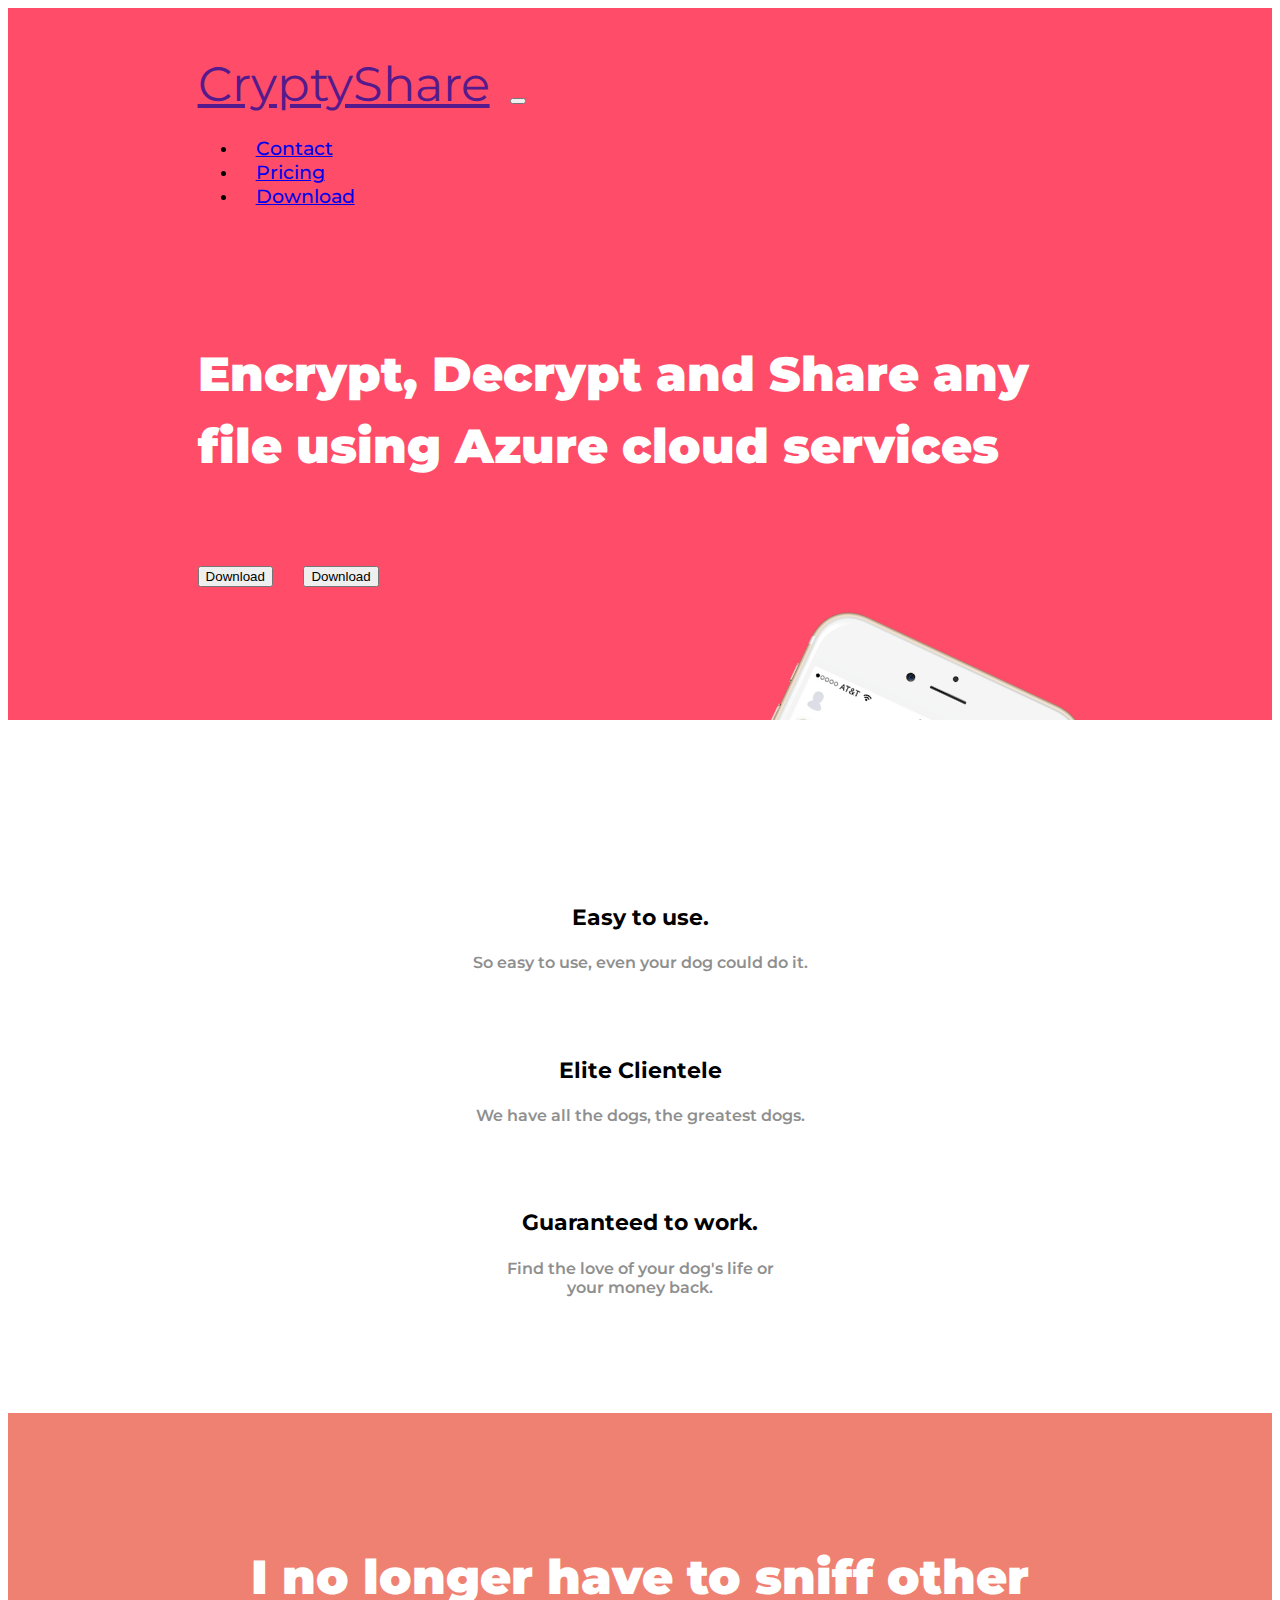
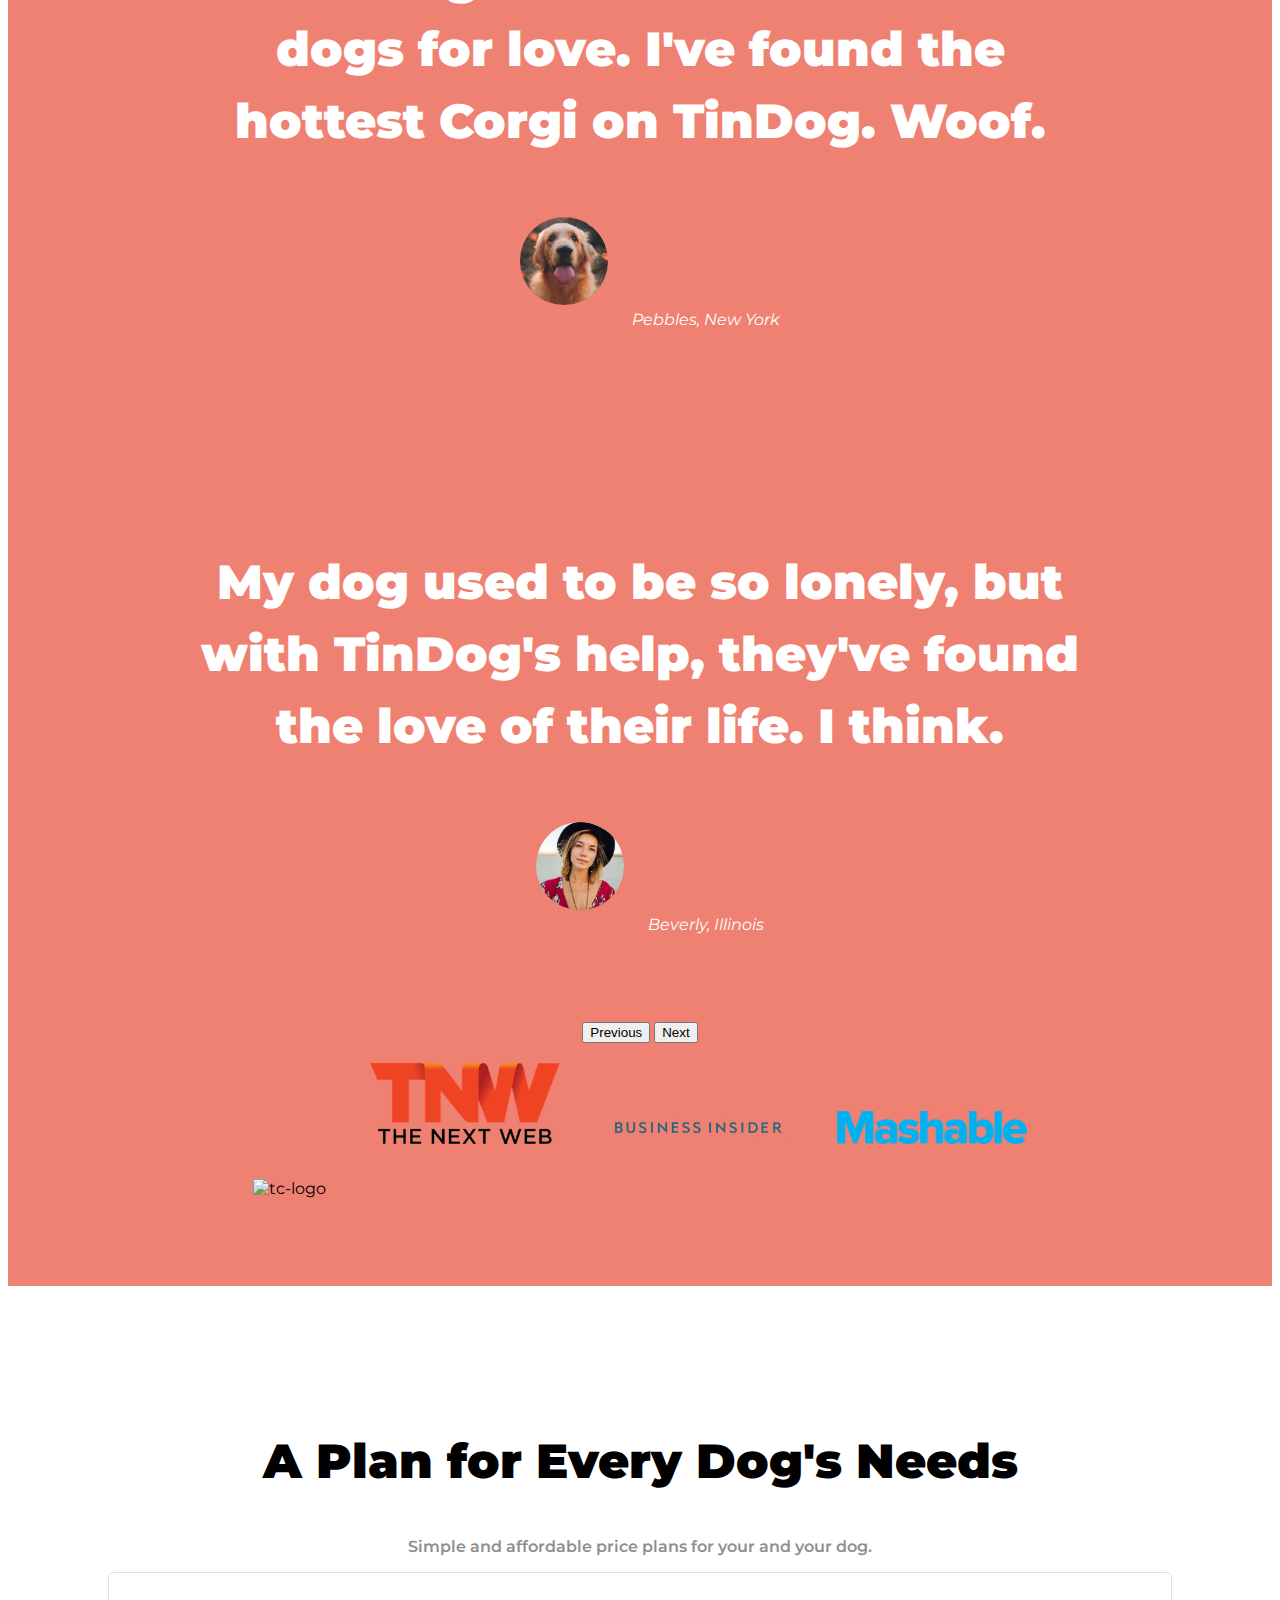
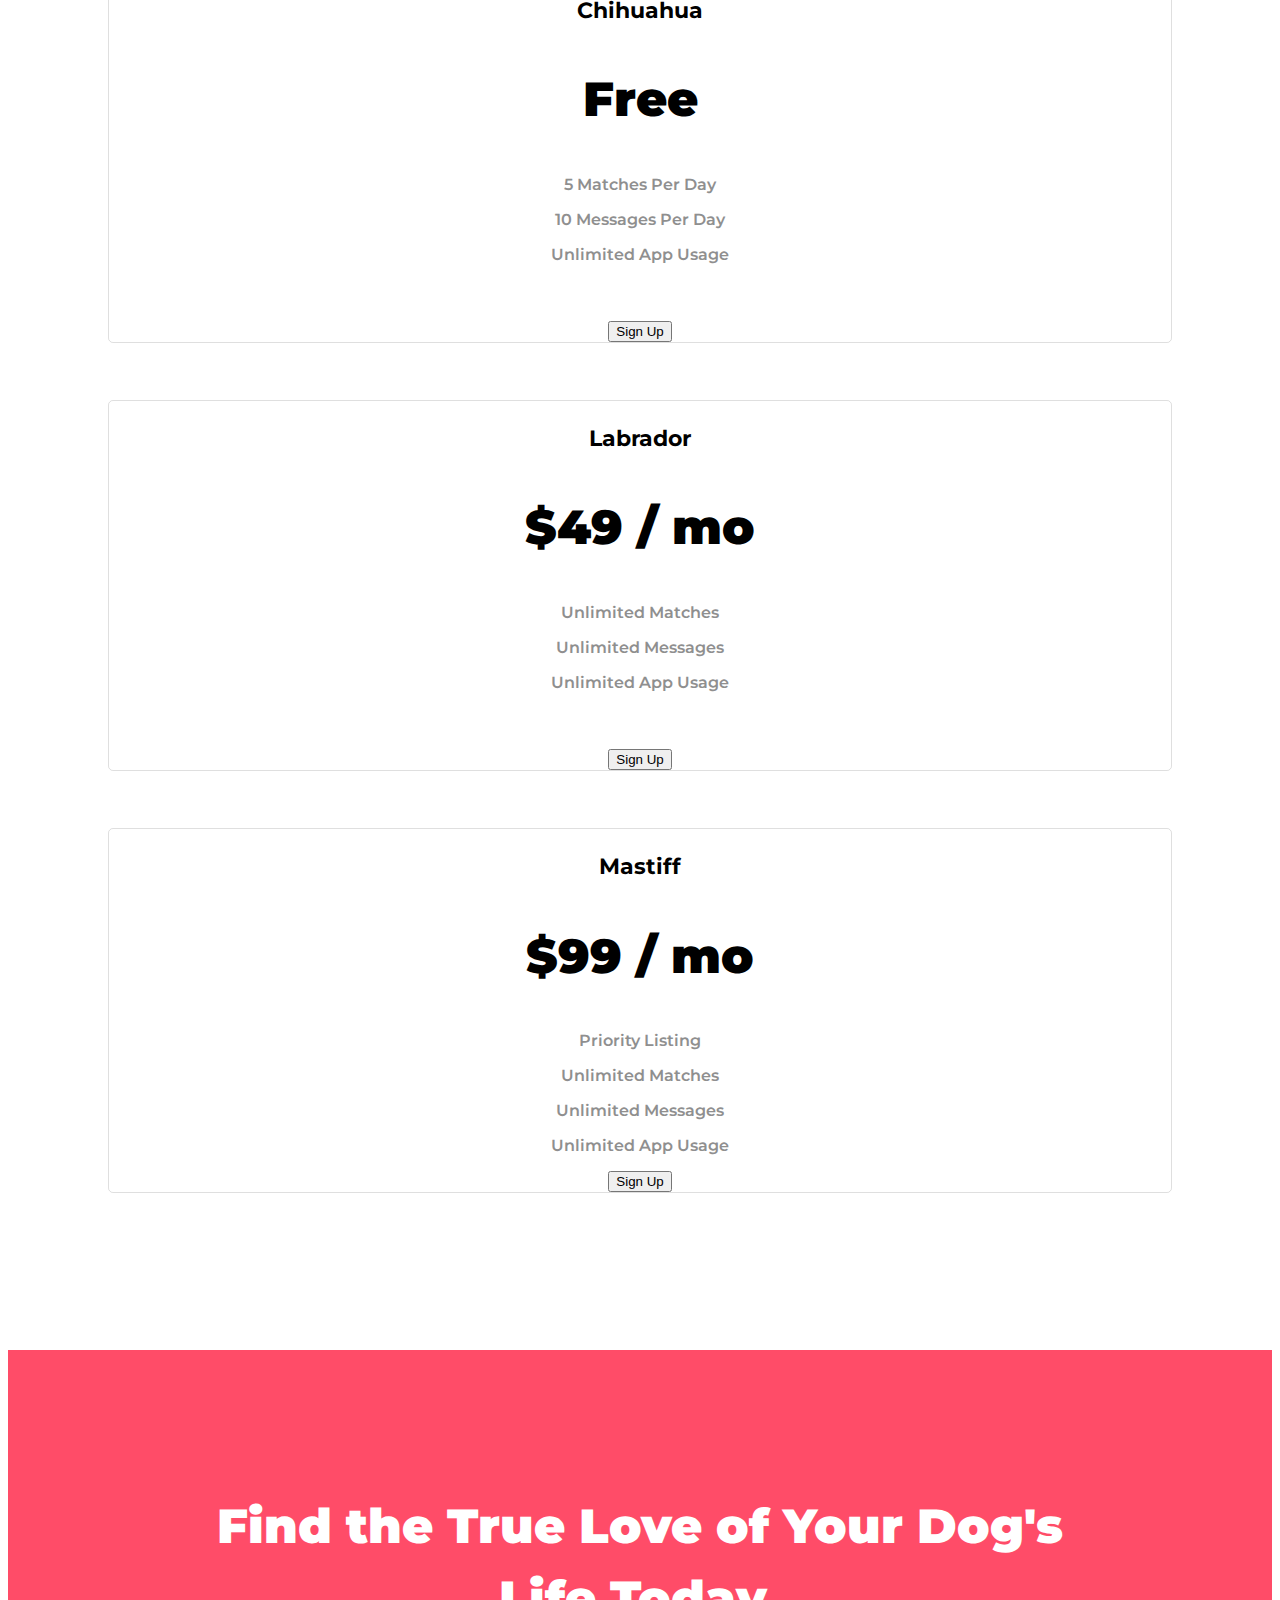
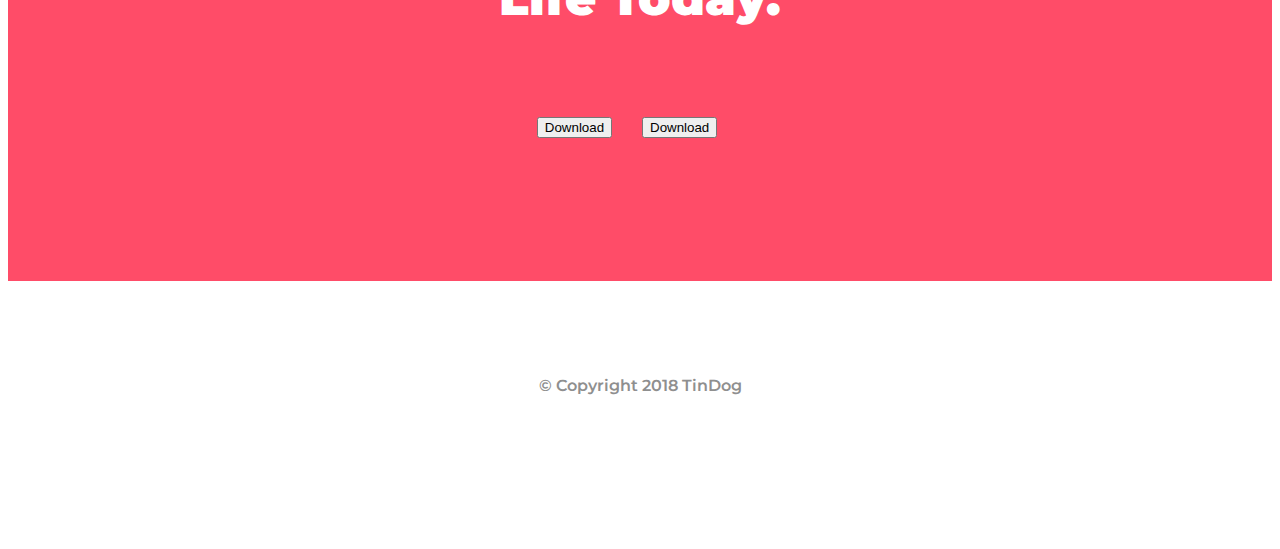
==== index.html @ 9330911c "Initial commit" ====
<!DOCTYPE html>
<html>

<head>
  <meta charset="utf-8">
  <title>Cryptic</title>

  <!-- GOOGLE FONTS -->
  <link rel="preconnect" href="https://fonts.googleapis.com">
  <link rel="preconnect" href="https://fonts.gstatic.com" crossorigin>
  <link href="https://fonts.googleapis.com/css2?family=Montserrat:wght@400;700;900&family=Ubuntu&display=swap" rel="stylesheet">

  <!-- BOOTSTRAP -->
  <link href="https://cdn.jsdelivr.net/npm/bootstrap@5.1.3/dist/css/bootstrap.min.css" rel="stylesheet" integrity="sha384-1BmE4kWBq78iYhFldvKuhfTAU6auU8tT94WrHftjDbrCEXSU1oBoqyl2QvZ6jIW3" crossorigin="anonymous">
  <script src="https://cdn.jsdelivr.net/npm/bootstrap@5.1.3/dist/js/bootstrap.bundle.min.js" integrity="sha384-ka7Sk0Gln4gmtz2MlQnikT1wXgYsOg+OMhuP+IlRH9sENBO0LRn5q+8nbTov4+1p" crossorigin="anonymous"></script>
  
  <link rel="stylesheet" href="css/styles.css">

  <!-- Font Awesome -->
  <script src="https://kit.fontawesome.com/28b3a7ef1a.js" crossorigin="anonymous"></script>
  
</head>

<body>

<section id="title">
  <div class="container-fluid">
    <nav class="navbar navbar-expand-lg navbar-dark">
      <a class="navbar-brand" href=""><b>CryptyShare</b></a>
      <button class="navbar-toggler toggl-icon" type="button" data-bs-toggle="collapse" 
      data-bs-target="#navbarTogglerDemo02" aria-controls="navbarTogglerDemo02" 
      aria-expanded="false" aria-label="Toggle navigation">
          <span class="navbar-toggler-icon"></span>
      </button>
      <div class="collapse navbar-collapse" id="navbarTogglerDemo02">
        <ul class="navbar-nav ms-auto">
          <li class="nav-item">
            <a class="nav-link" href="#footer">Contact</a>
          </li>
          <li class="nav-item">
            <a class="nav-link" href="#pricing">Pricing</a>
          </li>
          <li class="nav-item">
            <a class="nav-link" href="#cta">Download</a>
          </li>
        </ul>
      </div>
    </nav>
        
    <!-- Title -->
    <div class="row row1">
      <div class="col-lg-6">
        <h2 style="color: white;">Encrypt, Decrypt and Share any file using Azure cloud services</h2>
        <button type="button" class="btn btn-lg btn-dark download-btn"><i class="fa-brands fa-apple"></i>   Download</button>
        <button type="button" class="btn btn-lg btn-outline-light download-btn"><i class="fa-brands fa-google-play"></i>   Download</button>
      </div>
      <div class="col-lg-6 dog-img">
        <img src="images/iphone6.png" alt="iphone-mockup" class="title-img">
      </div>
    </div>
  </div>
</section>

<!-- ERASABLE CODE -->
<!-- <div class="row">
  <div class="col-lg-3 col-md-4 col-sm-6" style="background-color: red; border: 1px solid;">
    <p>col-6</p>
  </div>
  <div class="col-lg-3 col-md-4 col-sm-6" style="background-color: red; border: 1px solid;">
    <p>col-6</p>
  </div>
  <div class="col-lg-3 col-md-4 col-sm-6" style="background-color: red; border: 1px solid;">
    <p>col-6</p>
  </div>
  <div class="col-lg-3 col-md-4 col-sm-6" style="background-color: red; border: 1px solid;">
    <p>col-6</p>
  </div>
  <div class="col-lg-3 col-md-4 col-sm-6" style="background-color: red; border: 1px solid;">
    <p>col-6</p>
  </div>
  <div class="col-lg-3 col-md-4 col-sm-6" style="background-color: red; border: 1px solid;">
    <p>col-6</p>
  </div>
  <div class="col-lg-3 col-md-4 col-sm-6" style="background-color: red; border: 1px solid;">
    <p>col-6</p>
  </div>
  <div class="col-lg-3 col-md-4 col-sm-6" style="background-color: red; border: 1px solid;">
    <p>col-6</p>
  </div>
  <div class="col-lg-3 col-md-4 col-sm-6" style="background-color: red; border: 1px solid;">
    <p>col-6</p>
  </div>
</div> -->

<!-- Features -->

<section id="features">
  <div class="row">
    <div class="col-lg-4 features-item">
      <h3><i class="fa-solid fa-circle-check features-icon"></i><br>Easy to use.</h3>
      <p>So easy to use, even your dog could do it.</p>
    </div>
    <div class="col-lg-4 features-item">
      <h3><i class="fa-solid fa-bullseye features-icon"></i><br>Elite Clientele</h3>
      <p>We have all the dogs, the greatest dogs.</p>
    </div>
    <div class="col-lg-4 features-item">
      <h3><i class="fa-solid fa-heart features-icon"></i><br>Guaranteed to work.</h3>
      <p>Find the love of your dog's life or <br> your money back.</p>
    </div>
  </div>
</section>


  <!-- Testimonials -->

<section id="testimonials">

  <div id="carouselExampleControls" class="carousel slide" data-bs-ride="carousel">
    <div class="carousel-inner">
      <div class="carousel-item active"  data-bs-interval="3000">
        <h2>I no longer have to sniff other dogs for love. I've found the hottest Corgi on TinDog. Woof.</h2>
        <img class="testimonial-img" src="images/dog-img.jpg" alt="dog-profile">
        <em>Pebbles, New York</em>
      </div>
      <div class="carousel-item"  data-bs-interval="3000">
        <h2 class="testimonial-text">My dog used to be so lonely, but with TinDog's help, they've found the love of their life. I think.</h2>
        <img class="testimonial-img" src="images/lady-img.jpg" alt="lady-profile">
        <em>Beverly, Illinois</em>
      </div>
    </div>

    <button class="carousel-control-prev" type="button" data-bs-target="#carouselExampleControls" data-bs-slide="prev">
      <span class="carousel-control-prev-icon" aria-hidden="true"></span>
      <span class="visually-hidden">Previous</span>
    </button>
    <button class="carousel-control-next" type="button" data-bs-target="#carouselExampleControls" data-bs-slide="next">
      <span class="carousel-control-next-icon" aria-hidden="true"></span>
      <span class="visually-hidden">Next</span>
    </button>
  </div>

</section>


<!-- Press -->

<section id="press">
  <img class="press-logo" src="images/techcrunch.png" alt="tc-logo">
  <img class="press-logo" src="images/tnw.png" alt="tnw-logo">
  <img class="press-logo" src="images/bizinsider.png" alt="biz-insider-logo">
  <img class="press-logo" src="images/mashable.png" alt="mashable-logo">

</section>


<!-- Pricing -->

<section id="pricing">

  <h2>A Plan for Every Dog's Needs</h2>
  <p>Simple and affordable price plans for your and your dog.</p>

  <div class="row row-2">


    <div class="pricing-column col-lg-3 col-md-5">
      <div class="card-header">
        <h3>Chihuahua</h3>
      </div>
      <div class="card-body">
        <h2>Free</h2>
        <p>5 Matches Per Day</p>
        <p>10 Messages Per Day</p>
        <p>Unlimited App Usage</p>
        <p style="margin-bottom: 57px;"> </p>
        <div class="d-grid gap-2"><button class="btn btn-lg btn-outline-dark" type="button">Sign Up</button></div>
      </div>
    </div>

    <div class="pricing-column col-lg-3 col-md-5">
      <div class="card-header">
        <h3>Labrador</h3>
      </div>
      <div class="card-body">
        <h2>$49 / mo</h2>
        <p>Unlimited Matches</p>
        <p>Unlimited Messages</p>
        <p>Unlimited App Usage</p>
        <p style="margin-bottom: 57px;"> </p>
        <div class="d-grid gap-2"><button class="btn btn-lg btn-dark" type="button">Sign Up</button></div>
      </div>
    </div>

    <div class="pricing-column col-lg-3">
      <div class="card-header">
        <h3>Mastiff</h3>
      </div>
      <div class="card-body">
        <h2>$99 / mo</h2>
        <p>Priority Listing</p>
        <p>Unlimited Matches</p>
        <p>Unlimited Messages</p>
        <p>Unlimited App Usage</p>
        <div class="d-grid gap-2"><button class="btn btn-lg btn-dark" type="button">Sign Up</button></div>
      </div>
    </div>


  </div>

</section>


<!-- Call to Action -->

<section id="cta">

  <h2>Find the True Love of Your Dog's Life Today.</h2>

  <button type="button" class="btn btn-lg btn-dark download-btn"><i class="fa-brands fa-apple"></i>   Download</button>
  <button type="button" class="btn btn-lg btn-outline-light download-btn"><i class="fa-brands fa-google-play"></i>   Download</button>

</section>


<!-- Footer -->

<footer id="footer">
  <div class="footer-brands">
    <i class="fa-brands fa-twitter"></i>
    <i class="fa-brands fa-facebook"></i>
    <i class="fa-brands fa-instagram"></i>
    <i class="fa-solid fa-envelope"></i>
  </div>
  
  <p>© Copyright 2018 TinDog</p>

</footer>


</body>

</html>
---- css/styles.css ----
html/* Dont remove, this prevents a white margin from appearing to the right*/
{
    overflow-x: hidden; 
}
b, body, h2{
    font-family: "Montserrat";
}
b{
    font-size: 3rem;
    font-weight: 400;
}
body{
    font-weight: 400;
    border-right: 0;
}
h2{
    font-size: 3rem;
    font-weight: 900;
    line-height: 1.5;
}
h3{ 
    font-size: 1.4rem;
    font-weight: 700;
}
p{
    font-weight: 600;
    color: #8f8f8f;
}
/* Classes */

.row1{
    /* color: white; */
    padding-top: 50px;
}
.title-img{
    position: absolute;
    transform: rotate(25deg);
    width: 300px;
    right: 23%;
}
.container-fluid{
    padding: 3% 15% 7%;
}
.toggl-icon{
    margin: 0 1rem;
}
#title{
    background-color: #ff4c68;
}
/* FEATURES */
#features{
    position: relative;
    background-color: white;
    padding: 100px 0;
    align-items: center;
    vertical-align: auto;
    text-align: center;
    z-index: 1;
}
.features-item{
    color: black;
}
.features-icon:hover{
    color: #ff4c68;
    font-size: 50px;
    padding: 0 0 15px;
}.features-icon{
    color: #ef8172;
    font-size: 50px;
    padding: 0 0 15px;
}
/* Navigation Bar */
.download-btn{
    margin: 5% 3% 5% 0;
}
.navbar{
    padding: 0 0 1.5rem;
}
.navbar-brand{
    font-family: "Ubuntu";
    font-size: 3rem;
    line-height: 1.5;
}
.nav-item{
    padding: 0 18px;
}
.nav-link{
    font-size: 1.2rem;
    font-weight: 500;
}
/* Testimonial section */

#testimonials{
    text-align: center;
    background-color: #ef8172;
    color: white;
}
.testimonial-img{
     width: 10%;
     border-radius: 100%;
     margin: 20px;
}
.carousel-item{
    padding: 7% 15%;
}
#press{
    background-color: #ef8172;
    text-align: center;
    padding-bottom: 3%;
}
.press-logo{
    width: 15%;
    margin: 20px 20px 50px;
}
/* Pricing */
.row-2{
    align-items: center;
}
#pricing{
    padding: 100px;
    text-align: center;
}
.pricing-column{
    padding: 0;
    border: 1px solid rgba(0,0,0,.125);
    border-radius: 5px;
    margin:0 auto 57px;
}

@media (max-width: 1028px) {
    #title{
        text-align: center;
    }
    .title-img{
        position: static;
        transform: rotate(0);
    }
}

/*Call to Action */
#cta{
    background-color: #ff4c68;
    color: white;
    text-align: center;
    padding: 100px 200px;
}

/* Footer Part */
#footer{
    height: 200px;
    padding-top: 60px;
}
#footer i{
    margin:20px 10px;
}
#footer p{
    text-align: center;
    margin-bottom: auto;
}
.footer-brands{
    text-align: center;
    margin-top: auto;
}
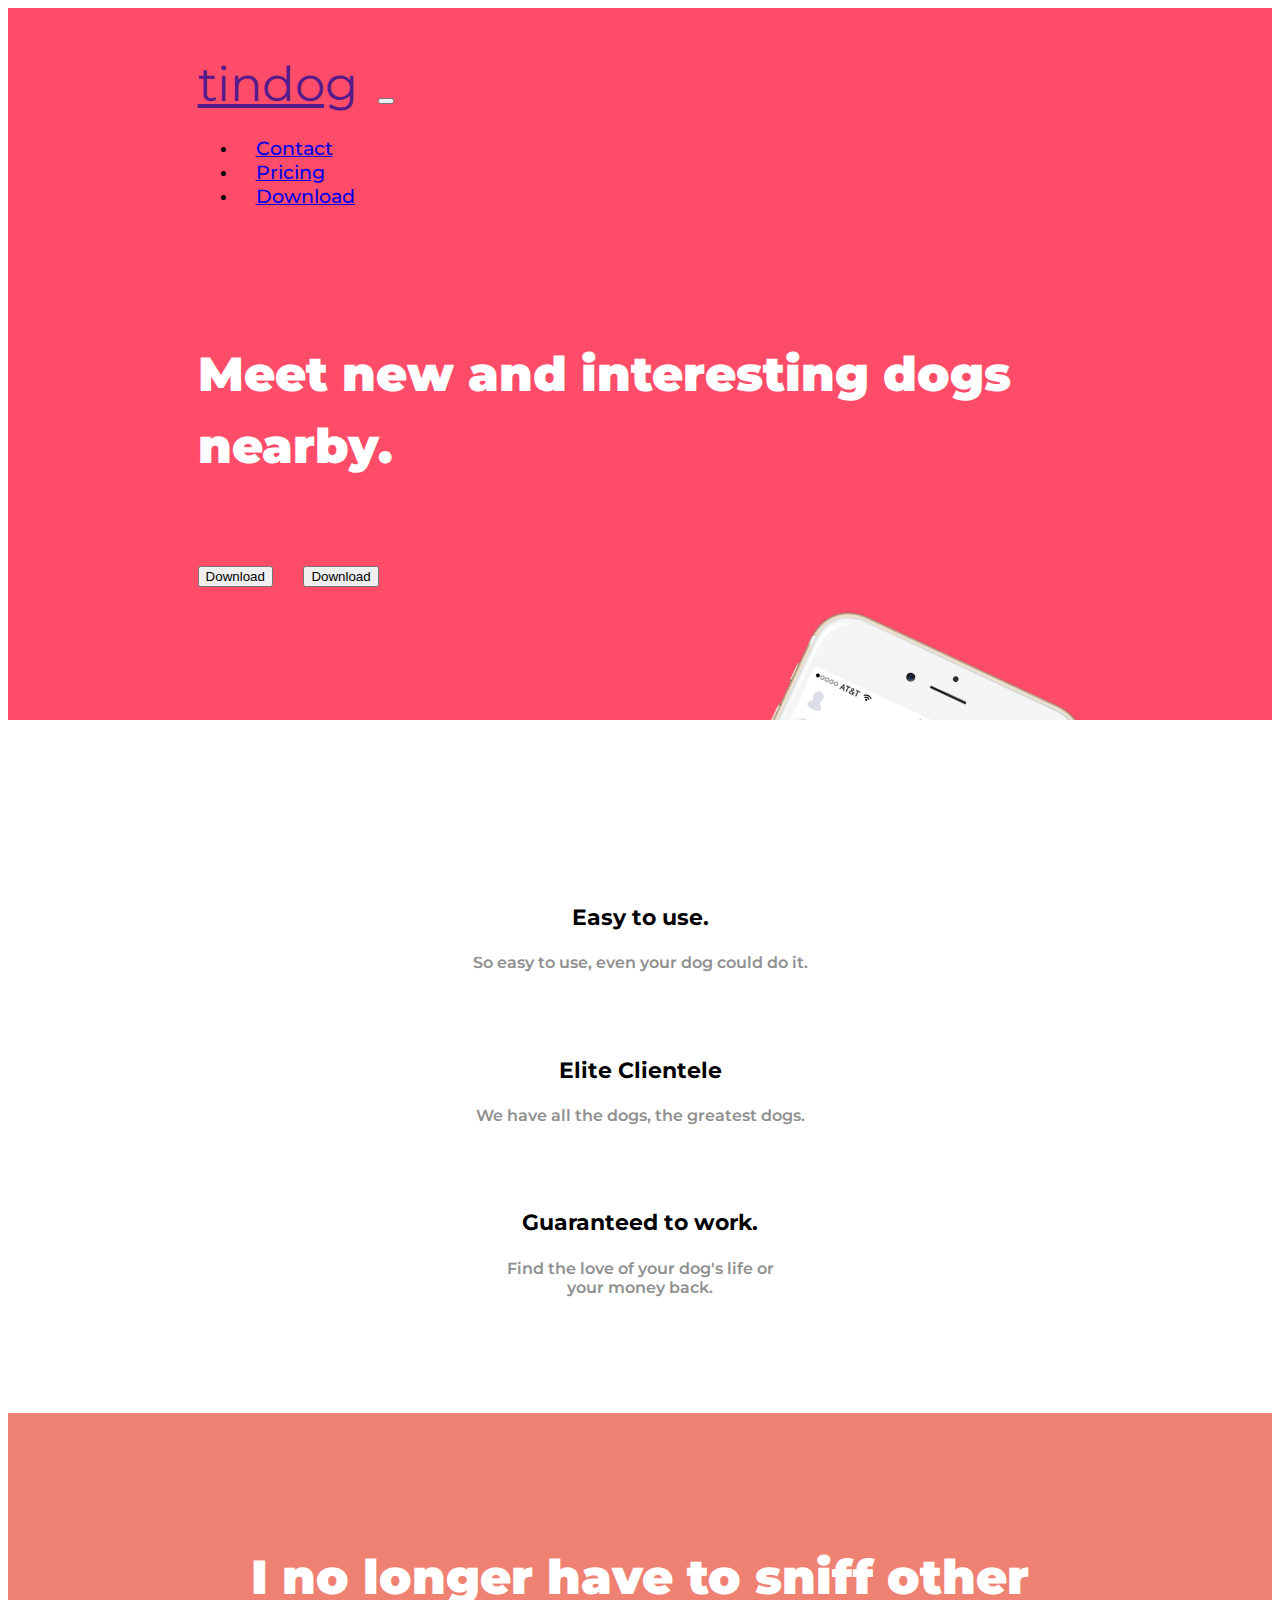
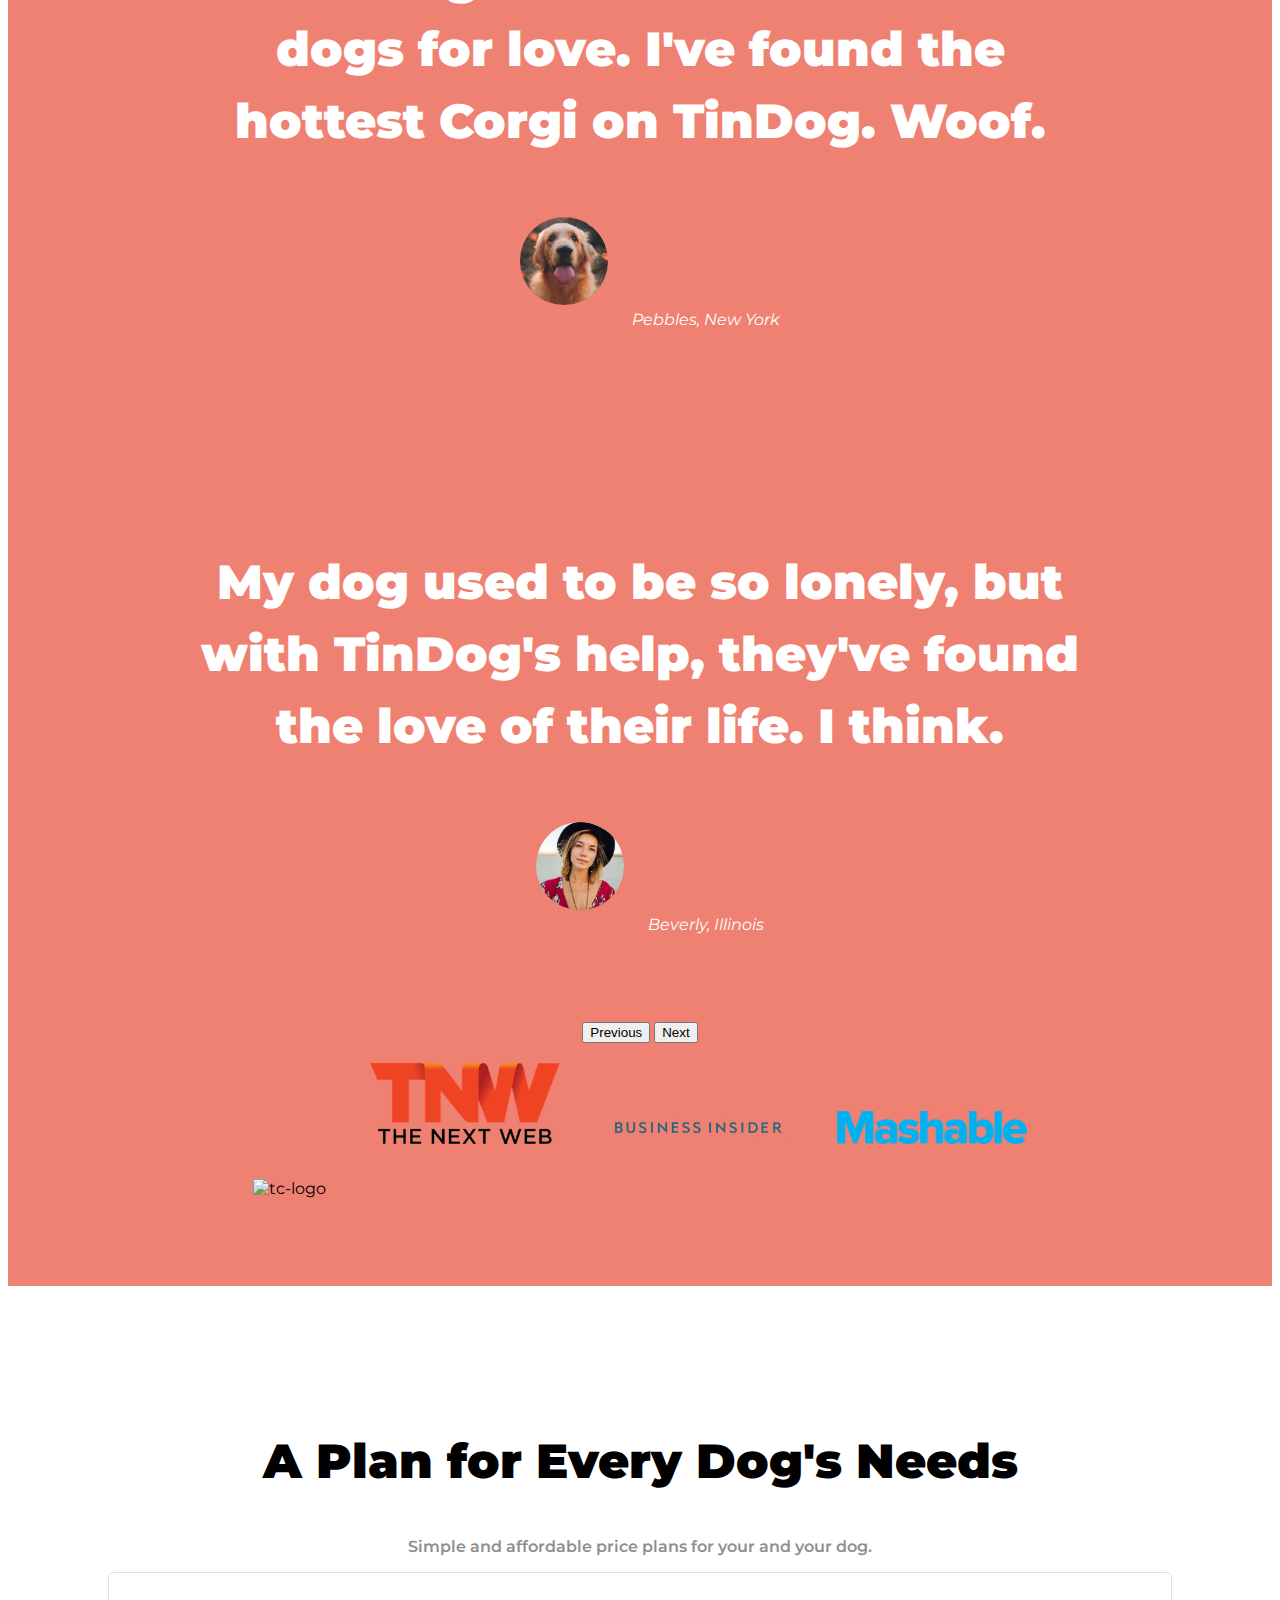
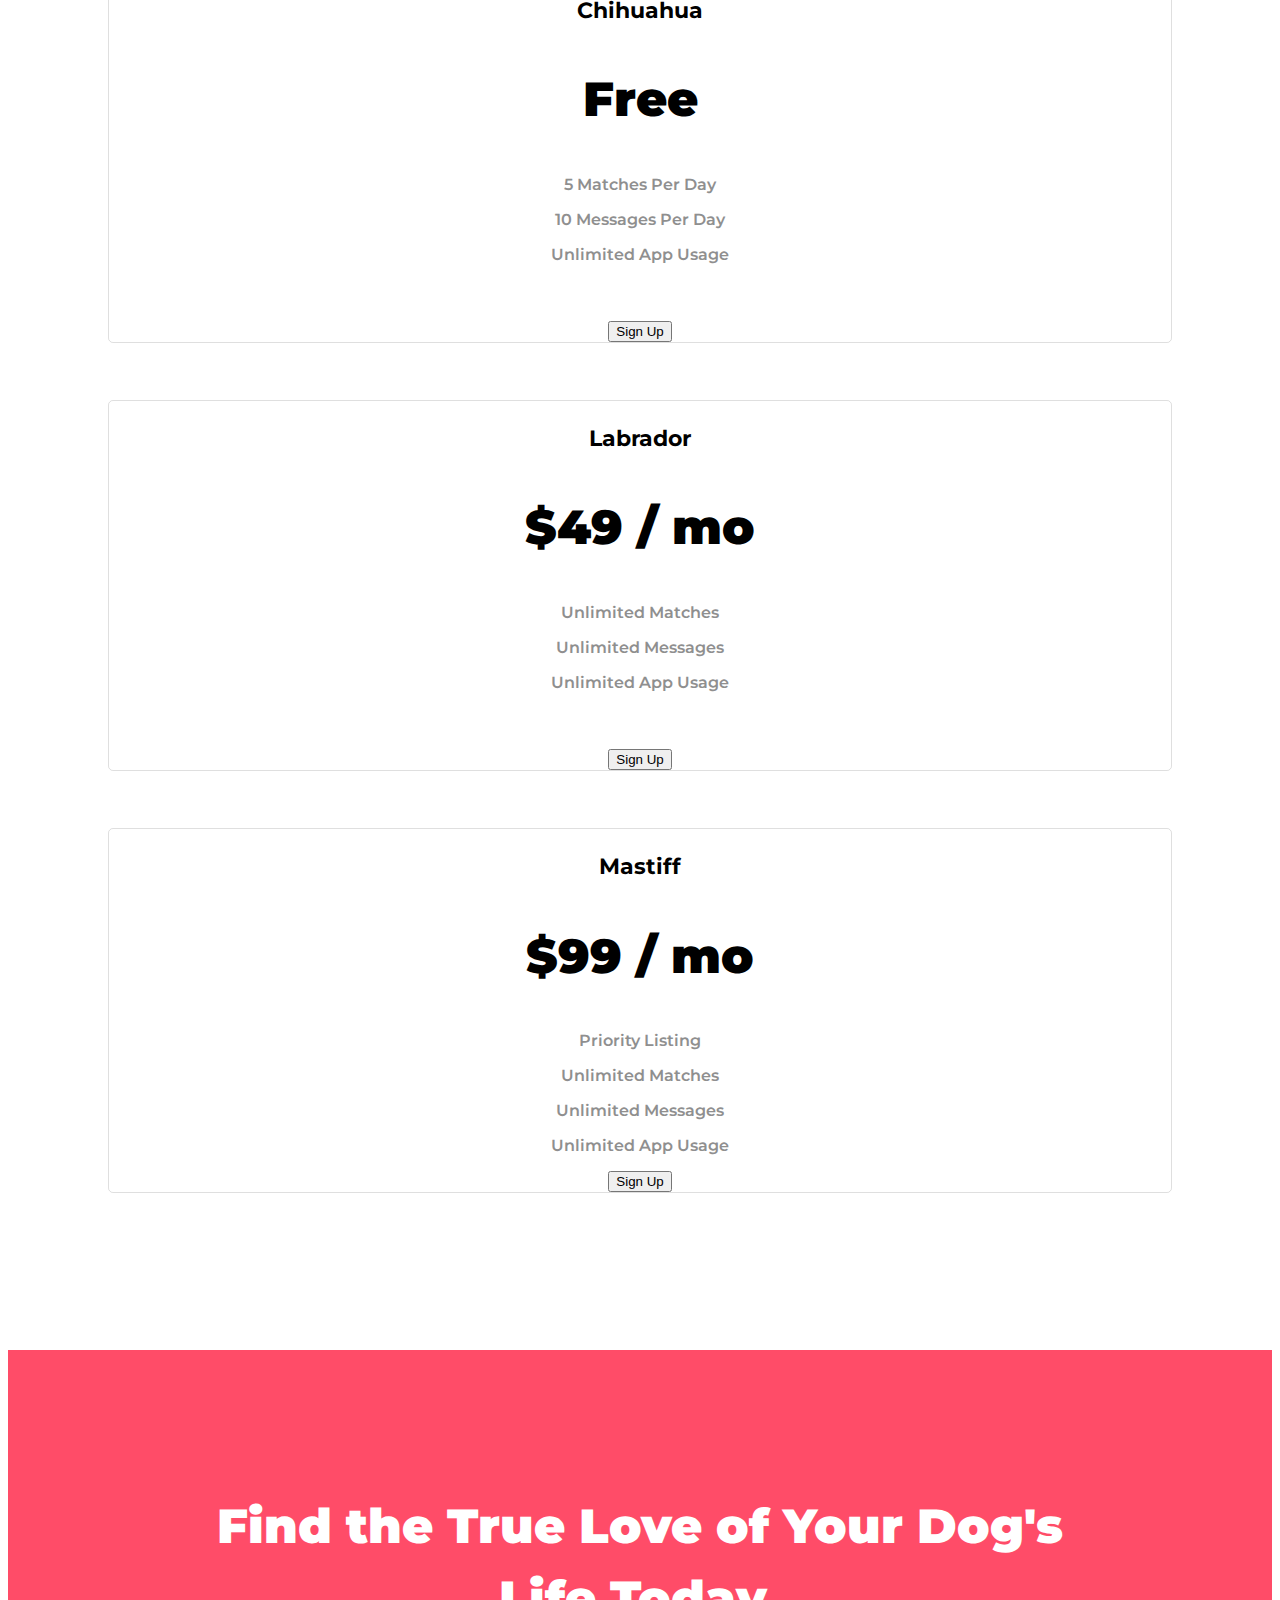
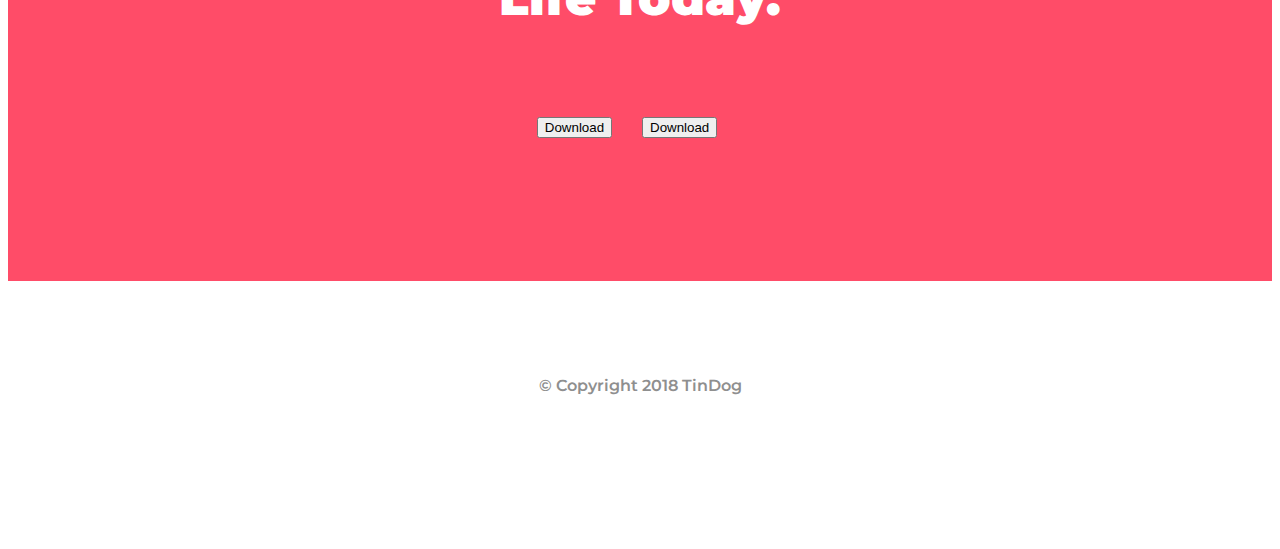
==== commit 0ea153b1: "Update index.html" ====
--- a/index.html
+++ b/index.html
@@ -26,7 +26,7 @@
 <section id="title">
   <div class="container-fluid">
     <nav class="navbar navbar-expand-lg navbar-dark">
-      <a class="navbar-brand" href=""><b>CryptyShare</b></a>
+      <a class="navbar-brand" href=""><b>tindog</b></a>
       <button class="navbar-toggler toggl-icon" type="button" data-bs-toggle="collapse" 
       data-bs-target="#navbarTogglerDemo02" aria-controls="navbarTogglerDemo02" 
       aria-expanded="false" aria-label="Toggle navigation">
@@ -50,7 +50,7 @@
     <!-- Title -->
     <div class="row row1">
       <div class="col-lg-6">
-        <h2 style="color: white;">Encrypt, Decrypt and Share any file using Azure cloud services</h2>
+        <h2 style="color: white;">Meet new and interesting dogs nearby.</h2>
         <button type="button" class="btn btn-lg btn-dark download-btn"><i class="fa-brands fa-apple"></i>   Download</button>
         <button type="button" class="btn btn-lg btn-outline-light download-btn"><i class="fa-brands fa-google-play"></i>   Download</button>
       </div>
@@ -61,39 +61,7 @@
   </div>
 </section>
 
-<!-- ERASABLE CODE -->
-<!-- <div class="row">
-  <div class="col-lg-3 col-md-4 col-sm-6" style="background-color: red; border: 1px solid;">
-    <p>col-6</p>
-  </div>
-  <div class="col-lg-3 col-md-4 col-sm-6" style="background-color: red; border: 1px solid;">
-    <p>col-6</p>
-  </div>
-  <div class="col-lg-3 col-md-4 col-sm-6" style="background-color: red; border: 1px solid;">
-    <p>col-6</p>
-  </div>
-  <div class="col-lg-3 col-md-4 col-sm-6" style="background-color: red; border: 1px solid;">
-    <p>col-6</p>
-  </div>
-  <div class="col-lg-3 col-md-4 col-sm-6" style="background-color: red; border: 1px solid;">
-    <p>col-6</p>
-  </div>
-  <div class="col-lg-3 col-md-4 col-sm-6" style="background-color: red; border: 1px solid;">
-    <p>col-6</p>
-  </div>
-  <div class="col-lg-3 col-md-4 col-sm-6" style="background-color: red; border: 1px solid;">
-    <p>col-6</p>
-  </div>
-  <div class="col-lg-3 col-md-4 col-sm-6" style="background-color: red; border: 1px solid;">
-    <p>col-6</p>
-  </div>
-  <div class="col-lg-3 col-md-4 col-sm-6" style="background-color: red; border: 1px solid;">
-    <p>col-6</p>
-  </div>
-</div> -->
-
 <!-- Features -->
-
 <section id="features">
   <div class="row">
     <div class="col-lg-4 features-item">
